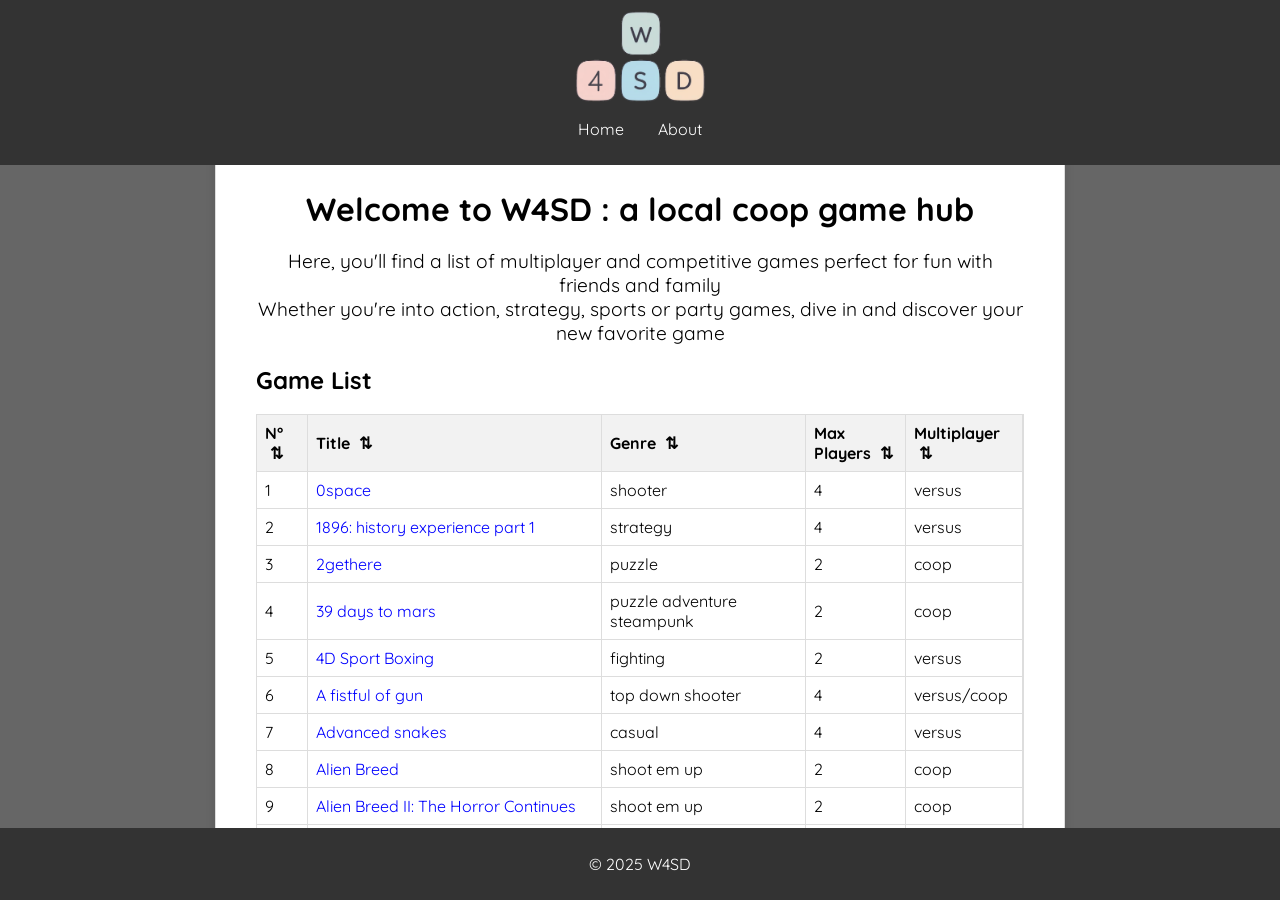
==== index.html @ 7a224dcc "Initial commit" ====
<!DOCTYPE html>
<html lang="en">
<head>
    <meta charset="UTF-8">
    <meta name="viewport" content="width=device-width, initial-scale=1.0">
    <title>Local Video Games</title>
    <link rel="icon" href="src/img/icon.ico">
    <link rel="stylesheet" href="src/css/styles.css">
</head>
<body>
    <header>
        <img id="logo" src="src/img/logo.png" alt="W4SD Logo">
        <nav>
            <ul>
                <li><a href="#">Home</a></li>
                <li><a href="pages/about.html">About</a></li> <!-- Lien vers la page About -->
            </ul>
        </nav>
    </header>
    <main>
        <section id="game-container">
            <h3 class="intro-title">Welcome to W4SD : a local coop game hub</h3>
            <p class="intro-text">
                Here, you'll find a list of multiplayer and competitive games perfect for fun with friends and family <br> 
                Whether you're into action, strategy, sports or party games, dive in and discover your new favorite game
            </p>
            <h2>Game List</h2>
            <div id="games-list"></div> <!-- Container for games -->
        </section>
    </main>

    <!-- Import du footer -->
    <div id="footer-container"></div> <!-- Conteneur pour le footer -->
    <script>
        // Chargement du footer
        fetch('pages/templates/footer.html')
            .then(response => response.text())
            .then(data => {
                document.getElementById('footer-container').innerHTML = data;
            });
    </script>
    <script type="module" src="script.js"></script>
</body>
</html>
---- src/css/styles.css ----
/* src/css/styles.css */
@import url('https://fonts.googleapis.com/css2?family=Quicksand:wght@300..700&display=swap');
@import url("table.css");
@import url("gallery.css");
@import url("game-details.css");

/* Autres styles globaux */
body {
  font-family: 'Quicksand', Arial, sans-serif;
  margin: 0;
  padding: 0;
  display: flex;
  flex-direction: column;
  height: 100vh;
  overflow: hidden;
}

header {
  background: #333;
  color: #fff;
  padding: 10px 0;
  text-align: center;
  flex: 0 0 auto;
}

#logo {
  display: block;
  margin: 0 auto;
  width: 130px;
}

nav ul {
  list-style: none;
  padding: 0;
}

nav ul li {
  display: inline;
  margin: 0 15px;
}

nav ul li a {
  color: #fff;
  text-decoration: none;
}

main {
  flex: 1 1 auto;
  display: flex;
  justify-content: center;
  align-items: center;
  position: relative;
  background-color: #666;
  overflow: hidden;
}

#game-container {
  background: #fff;
  border: 1px solid #ddd;
  padding: 20px 40px;
  box-shadow: 0 2px 10px rgba(0, 0, 0, 0.1);
  width: 100%;
  max-width: 60%;
  height: 80vh;
  overflow: auto;
}

.intro-title {
  padding-top: 20px;
  text-align: center;
  margin-bottom: 20px;
  font-size: xx-large;
}
.intro-text {
  text-align: center;
  margin-bottom: 20px;
  font-size: larger;
}

.user-picture {
  display: flex;
  justify-content: center;
  margin: 20px 0;
}

.user-picture img {
  width: 150px;
  height: 150px;
  border-radius: 50%;
  object-fit: cover;
  border: 2px solid #ddd;
}

footer {
  text-align: center;
  padding: 10px 0;
  background: #333;
  color: #fff;
  flex: 0 0 auto;
  width: 100%;
}
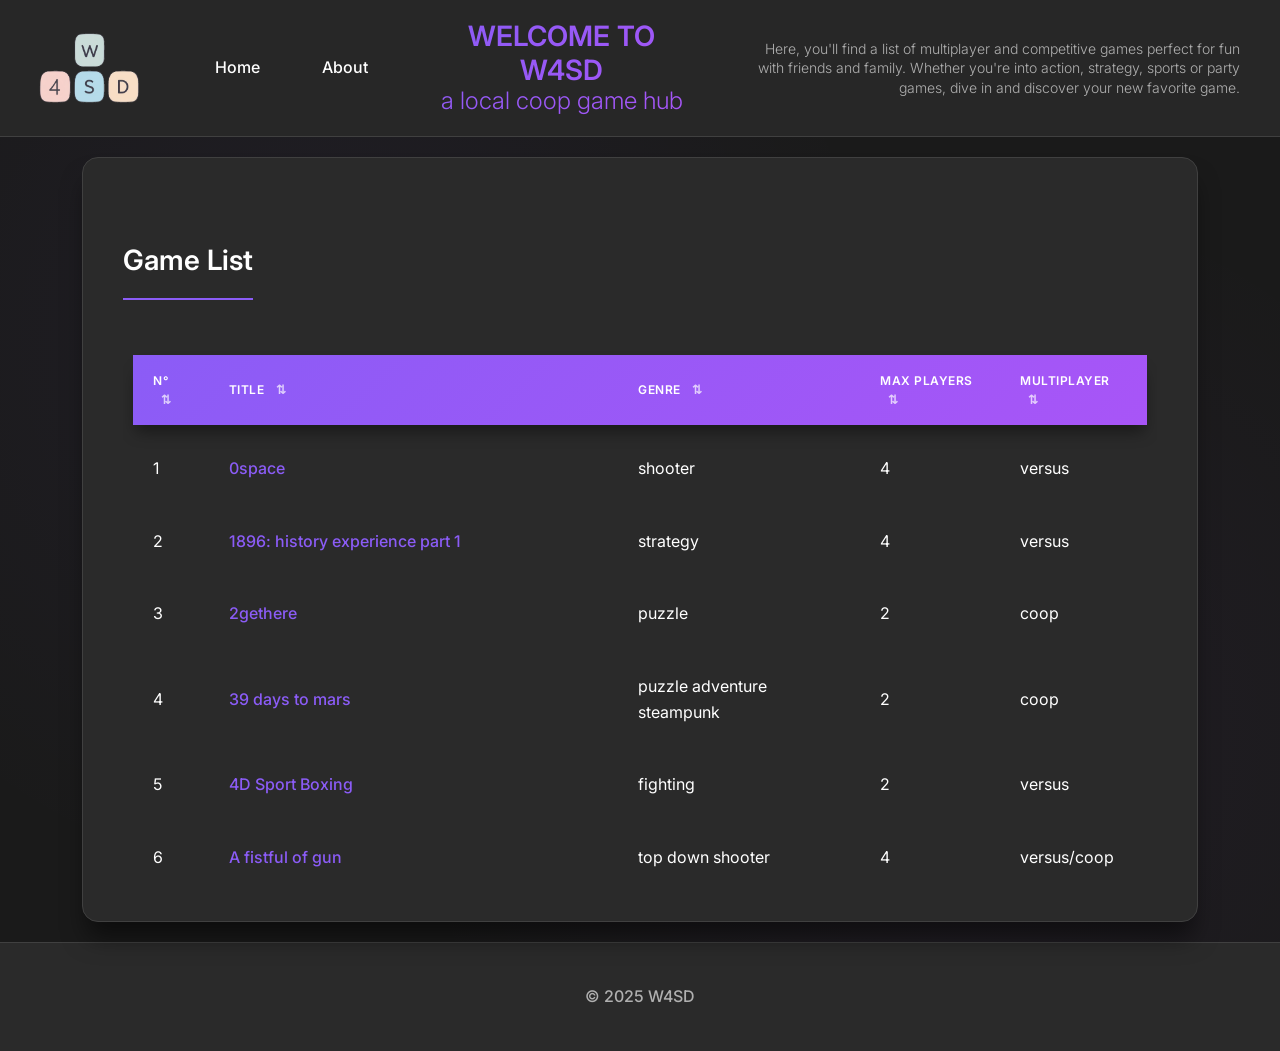
==== commit 0c5edfcf: "feat: move intro title and text to header - Relocate intro-title and intro-text from game-container " ====
--- a/index.html
+++ b/index.html
@@ -9,21 +9,22 @@
 </head>
 <body>
     <header>
-        <img id="logo" src="src/img/logo.png" alt="W4SD Logo">
         <nav>
+            <img id="logo" src="src/img/logo.png" alt="W4SD Logo">
             <ul>
                 <li><a href="#">Home</a></li>
                 <li><a href="pages/about.html">About</a></li> <!-- Lien vers la page About -->
             </ul>
         </nav>
+        <h3 class="intro-title"><div id="intro-title-1">Welcome to W4SD</div><div id="intro-title-2">a local coop game hub</div></h3>
+        <div id="header-intro">
+            <p class="intro-text">
+                Here, you'll find a list of multiplayer and competitive games perfect for fun with friends and family. Whether you're into action, strategy, sports or party games, dive in and discover your new favorite game.
+            </p>
+        </div>
     </header>
     <main>
         <section id="game-container">
-            <h3 class="intro-title">Welcome to W4SD : a local coop game hub</h3>
-            <p class="intro-text">
-                Here, you'll find a list of multiplayer and competitive games perfect for fun with friends and family <br> 
-                Whether you're into action, strategy, sports or party games, dive in and discover your new favorite game
-            </p>
             <h2>Game List</h2>
             <div id="games-list"></div> <!-- Container for games -->
         </section>
--- a/src/css/styles.css
+++ b/src/css/styles.css
@@ -1,47 +1,152 @@
-/* src/css/styles.css */
-@import url('https://fonts.googleapis.com/css2?family=Quicksand:wght@300..700&display=swap');
+/* src/css/styles.css - BENTO BLACK DESIGN */
+@import url('https://fonts.googleapis.com/css2?family=Inter:wght@300;400;500;600;700&family=JetBrains+Mono:wght@400;500&display=swap');
 @import url("table.css");
 @import url("gallery.css");
 @import url("game-details.css");
 
-/* Autres styles globaux */
+/* Reset et variables */
+:root {
+  --primary-bg: #0a0a0a;
+  --secondary-bg: #1a1a1a;
+  --card-bg: #2a2a2a;
+  --card-hover: #333333;
+  --text-primary: #ffffff;
+  --text-secondary: #b0b0b0;
+  --accent: #8b5cf6;
+  --accent-hover: #a855f7;
+  --border-radius: 16px;
+  --shadow-sm: 0 4px 6px -1px rgba(0, 0, 0, 0.3);
+  --shadow-md: 0 10px 15px -3px rgba(0, 0, 0, 0.4);
+  --shadow-lg: 0 20px 25px -5px rgba(0, 0, 0, 0.5);
+  --border: 1px solid #404040;
+}
+
+* {
+  box-sizing: border-box;
+}
+
 body {
-  font-family: 'Quicksand', Arial, sans-serif;
+  font-family: 'Inter', -apple-system, BlinkMacSystemFont, 'Segoe UI', sans-serif;
   margin: 0;
   padding: 0;
   display: flex;
   flex-direction: column;
-  height: 100vh;
-  overflow: hidden;
+  min-height: 100vh;
+  background: var(--primary-bg);
+  color: var(--text-primary);
+  line-height: 1.6;
 }
 
 header {
-  background: #333;
-  color: #fff;
-  padding: 10px 0;
-  text-align: center;
+  background: rgba(42, 42, 42, 0.95);
+  backdrop-filter: blur(10px);
+  color: var(--text-primary);
+  padding: 20px 40px;
   flex: 0 0 auto;
+  border-bottom: var(--border);
+  display: flex;
+  justify-content: space-between;
+  align-items: center;
+  gap: 40px;
 }
 
 #logo {
   display: block;
-  margin: 0 auto;
-  width: 130px;
+  width: 100px;
+  transition: transform 0.3s ease;
+  flex-shrink: 0;
+}
+
+#logo:hover {
+  transform: scale(1.05);
+}
+
+nav {
+  display: flex;
+  justify-content: center;
+  align-items: center;
+  gap: 60px;
 }
 
 nav ul {
   list-style: none;
   padding: 0;
+  margin: 0;
+  display: flex;
+  justify-content: center;
+  gap: 30px;
+  flex-shrink: 0;
 }
 
 nav ul li {
   display: inline;
-  margin: 0 15px;
 }
 
 nav ul li a {
-  color: #fff;
+  color: var(--text-primary);
   text-decoration: none;
+  font-weight: 500;
+  font-size: 16px;
+  padding: 8px 16px;
+  border-radius: 20px;
+  transition: all 0.3s ease;
+  position: relative;
+}
+
+nav ul li a::before {
+  content: '';
+  position: absolute;
+  top: 0;
+  left: 0;
+  right: 0;
+  bottom: 0;
+  background: rgba(139, 92, 246, 0.1);
+  border-radius: 20px;
+  transform: scale(0);
+  transition: transform 0.3s ease;
+}
+
+nav ul li a:hover::before {
+  transform: scale(1);
+}
+
+nav ul li a:hover {
+  color: var(--accent);
+}
+
+#header-intro {
+  text-align: right;
+}
+
+.intro-title {
+  text-align: center;
+  padding-top: 0;
+  background: linear-gradient(135deg, #8b5cf6 0%, #a855f7 100%);
+  -webkit-background-clip: text;
+  -webkit-text-fill-color: transparent;
+  background-clip: text;
+  line-height: 1.2;
+  margin: 0;
+}
+
+#intro-title-1 {
+  text-transform: uppercase;
+  font-size: 28px;
+  font-weight: 600;
+}
+
+#intro-title-2 {
+  font-size: 24px;
+  font-weight: 300;
+}
+
+.intro-text {
+  font-size: 14px;
+  color: var(--text-secondary);
+  margin: 0;
+  font-weight: 300;
+  line-height: 1.4;
+  width: 500px;
 }
 
 main {
@@ -50,52 +155,62 @@
   justify-content: center;
   align-items: center;
   position: relative;
-  background-color: #666;
-  overflow: hidden;
+  padding: 20px;
+  background: var(--secondary-bg);
+  background-image:
+    radial-gradient(circle at 25% 25%, rgba(139, 92, 246, 0.05) 0%, transparent 50%),
+    radial-gradient(circle at 75% 75%, rgba(168, 85, 247, 0.05) 0%, transparent 50%);
 }
 
 #game-container {
-  background: #fff;
-  border: 1px solid #ddd;
-  padding: 20px 40px;
-  box-shadow: 0 2px 10px rgba(0, 0, 0, 0.1);
+  background: var(--card-bg);
+  border-radius: var(--border-radius);
+  padding: 40px;
   width: 100%;
-  max-width: 60%;
-  height: 80vh;
+  max-width: 90%;
+  height: 85vh;
   overflow: auto;
-}
-
-.intro-title {
-  padding-top: 20px;
-  text-align: center;
-  margin-bottom: 20px;
-  font-size: xx-large;
-}
-.intro-text {
-  text-align: center;
-  margin-bottom: 20px;
-  font-size: larger;
+  box-shadow: var(--shadow-lg);
+  border: var(--border);
+}
+
+h2 {
+  font-size: 28px;
+  font-weight: 600;
+  color: var(--text-primary);
+  margin: 40px 0 30px 0;
+  padding-bottom: 15px;
+  border-bottom: 2px solid var(--accent);
+  display: inline-block;
 }
 
 .user-picture {
   display: flex;
   justify-content: center;
-  margin: 20px 0;
+  margin: 30px 0;
 }
 
 .user-picture img {
-  width: 150px;
-  height: 150px;
+  width: 160px;
+  height: 160px;
   border-radius: 50%;
   object-fit: cover;
-  border: 2px solid #ddd;
+  border: 4px solid var(--card-hover);
+  box-shadow: var(--shadow-md);
+  transition: transform 0.3s ease;
+}
+
+.user-picture img:hover {
+  transform: scale(1.05);
 }
 
 footer {
   text-align: center;
-  padding: 10px 0;
-  background: #333;
-  color: #fff;
+  padding: 25px 0;
+  background: var(--card-bg);
+  color: var(--text-secondary);
   flex: 0 0 auto;
   width: 100%;
-}
+  border-top: var(--border);
+  font-weight: 500;
+}
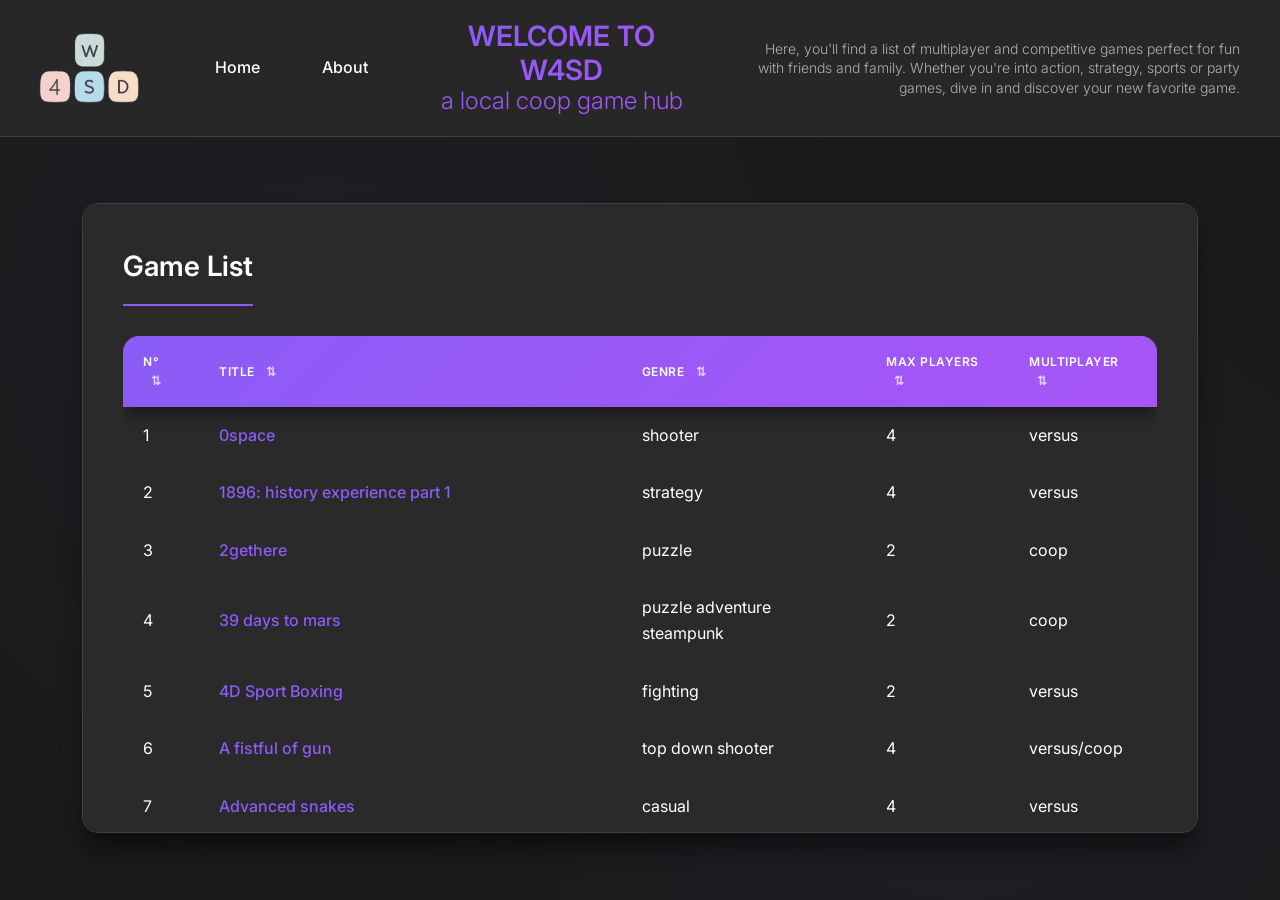
==== commit 4a0627e8: "feat: redesign about page with modern bento layout - Add header intro section matching main page sty" ====
--- a/index.html
+++ b/index.html
@@ -30,16 +30,6 @@
         </section>
     </main>
 
-    <!-- Import du footer -->
-    <div id="footer-container"></div> <!-- Conteneur pour le footer -->
-    <script>
-        // Chargement du footer
-        fetch('pages/templates/footer.html')
-            .then(response => response.text())
-            .then(data => {
-                document.getElementById('footer-container').innerHTML = data;
-            });
-    </script>
     <script type="module" src="script.js"></script>
 </body>
 </html>
--- a/src/css/styles.css
+++ b/src/css/styles.css
@@ -13,7 +13,6 @@
   --text-primary: #ffffff;
   --text-secondary: #b0b0b0;
   --accent: #8b5cf6;
-  --accent-hover: #a855f7;
   --border-radius: 16px;
   --shadow-sm: 0 4px 6px -1px rgba(0, 0, 0, 0.3);
   --shadow-md: 0 10px 15px -3px rgba(0, 0, 0, 0.4);
@@ -165,10 +164,10 @@
 #game-container {
   background: var(--card-bg);
   border-radius: var(--border-radius);
-  padding: 40px;
+  padding: 0px 40px;
   width: 100%;
   max-width: 90%;
-  height: 85vh;
+  height: 70vh;
   overflow: auto;
   box-shadow: var(--shadow-lg);
   border: var(--border);
@@ -204,13 +203,227 @@
   transform: scale(1.05);
 }
 
-footer {
+/* ABOUT PAGE STYLES */
+#about-container {
+  max-width: 1200px;
+  margin: 0 auto;
+  padding: 40px 20px;
+  display: flex;
+  flex-direction: column;
+  gap: 40px;
+}
+
+.about-card {
+  background: var(--card-bg);
+  border-radius: var(--border-radius);
+  padding: 40px;
+  box-shadow: var(--shadow-lg);
+  border: var(--border);
   text-align: center;
-  padding: 25px 0;
+  transition: all 0.3s ease;
+}
+
+.about-card:hover {
+  transform: translateY(-5px);
+  box-shadow: 0 25px 50px -12px rgba(0, 0, 0, 0.5);
+}
+
+.about-card .card-icon {
+  font-size: 48px;
+  color: var(--accent);
+  margin-bottom: 20px;
+}
+
+.about-card h3 {
+  font-size: 32px;
+  font-weight: 700;
+  margin: 10px 0 20px 0;
+  color: var(--text-primary);
+}
+
+.about-card p {
+  font-size: 18px;
+  line-height: 1.7;
+  color: var(--text-secondary);
+  max-width: 600px;
+  margin: 0 auto;
+}
+
+.features-grid {
+  display: grid;
+  grid-template-columns: repeat(auto-fit, minmax(200px, 1fr));
+  gap: 30px;
+}
+
+.feature-card {
   background: var(--card-bg);
+  border-radius: var(--border-radius);
+  padding: 30px;
+  box-shadow: var(--shadow-md);
+  border: var(--border);
+  text-align: center;
+  transition: all 0.3s ease;
+}
+
+.feature-card:hover {
+  transform: translateY(-3px);
+  box-shadow: var(--shadow-lg);
+}
+
+.feature-card .card-icon {
+  font-size: 24px;
+  color: var(--accent);
+  margin-bottom: 5px;
+}
+
+.feature-card h4 {
+  font-size: 18px;
+  font-weight: 600;
+  margin-bottom: 15px;
+  color: var(--text-primary);
+}
+
+.feature-card p {
+  font-size: 16px;
+  line-height: 1.6;
   color: var(--text-secondary);
-  flex: 0 0 auto;
-  width: 100%;
-  border-top: var(--border);
-  font-weight: 500;
-}
+  margin: 0;
+}
+
+.team-section {
+  text-align: center;
+}
+
+.team-section h3 {
+  font-size: 32px;
+  font-weight: 700;
+  margin-bottom: 30px;
+  margin-top: 0;
+  color: var(--text-primary);
+}
+
+.creator-card {
+  background: var(--card-bg);
+  border-radius: var(--border-radius);
+  padding: 30px 40px;
+  box-shadow: var(--shadow-lg);
+  border: var(--border);
+  display: flex;
+  align-items: center;
+  gap: 30px;
+  max-width: 600px;
+  margin: 0 auto;
+  transition: all 0.3s ease;
+}
+
+.creator-card:hover {
+  transform: translateY(-3px);
+  box-shadow: 0 25px 50px -12px rgba(0, 0, 0, 0.5);
+}
+
+.creator-avatar {
+  flex-shrink: 0;
+}
+
+.creator-avatar img {
+  width: 120px;
+  height: 120px;
+  border-radius: 50%;
+  object-fit: cover;
+  border: 4px solid var(--accent);
+  box-shadow: var(--shadow-md);
+}
+
+.creator-info {
+  text-align: left;
+  flex: 1;
+  align-items: center;
+}
+
+.creator-info h4 {
+  font-size: 28px;
+  font-weight: 700;
+  margin: 5px 0;
+  color: var(--text-primary);
+}
+
+.creator-info p {
+  font-size: 16px;
+  color: var(--text-secondary);
+  margin-bottom: 15px;
+}
+
+.creator-link {
+  display: inline-flex;
+  align-items: center;
+  justify-content: center;
+  width: 40px;
+  height: 40px;
+  background: var(--accent);
+  color: white;
+  border-radius: 50%;
+  text-decoration: none;
+  transition: all 0.3s ease;
+}
+
+.creator-link:hover {
+  background: white;
+  color: var(--accent);
+  transform: scale(1.1);
+}
+
+.thank-you-card {
+  background: linear-gradient(135deg, #8b5cf6 0%, #a855f7 100%);
+  color: white;
+  border-radius: var(--border-radius);
+  padding: 40px;
+  text-align: center;
+  box-shadow: var(--shadow-lg);
+  border: 2px solid rgba(255, 255, 255, 0.1);
+}
+
+.thank-you-card .card-icon {
+  font-size: 48px;
+  color: white;
+  margin-bottom: 0px;
+}
+
+.thank-you-card h3 {
+  font-size: 32px;
+  font-weight: 700;
+  margin: 10px 0 20px 0;
+}
+
+.thank-you-card p {
+  font-size: 18px;
+  line-height: 1.7;
+  margin: 0;
+  opacity: 0.9;
+}
+
+/* Responsive Design */
+@media (max-width: 768px) {
+  .creator-card {
+    flex-direction: column;
+    text-align: center;
+  }
+
+  .creator-info {
+    text-align: center;
+  }
+
+  .features-grid {
+    grid-template-columns: 1fr;
+  }
+
+  #about-container {
+    padding: 20px 15px;
+  }
+
+  .about-card,
+  .feature-card,
+  .creator-card,
+  .thank-you-card {
+    padding: 25px;
+  }
+}
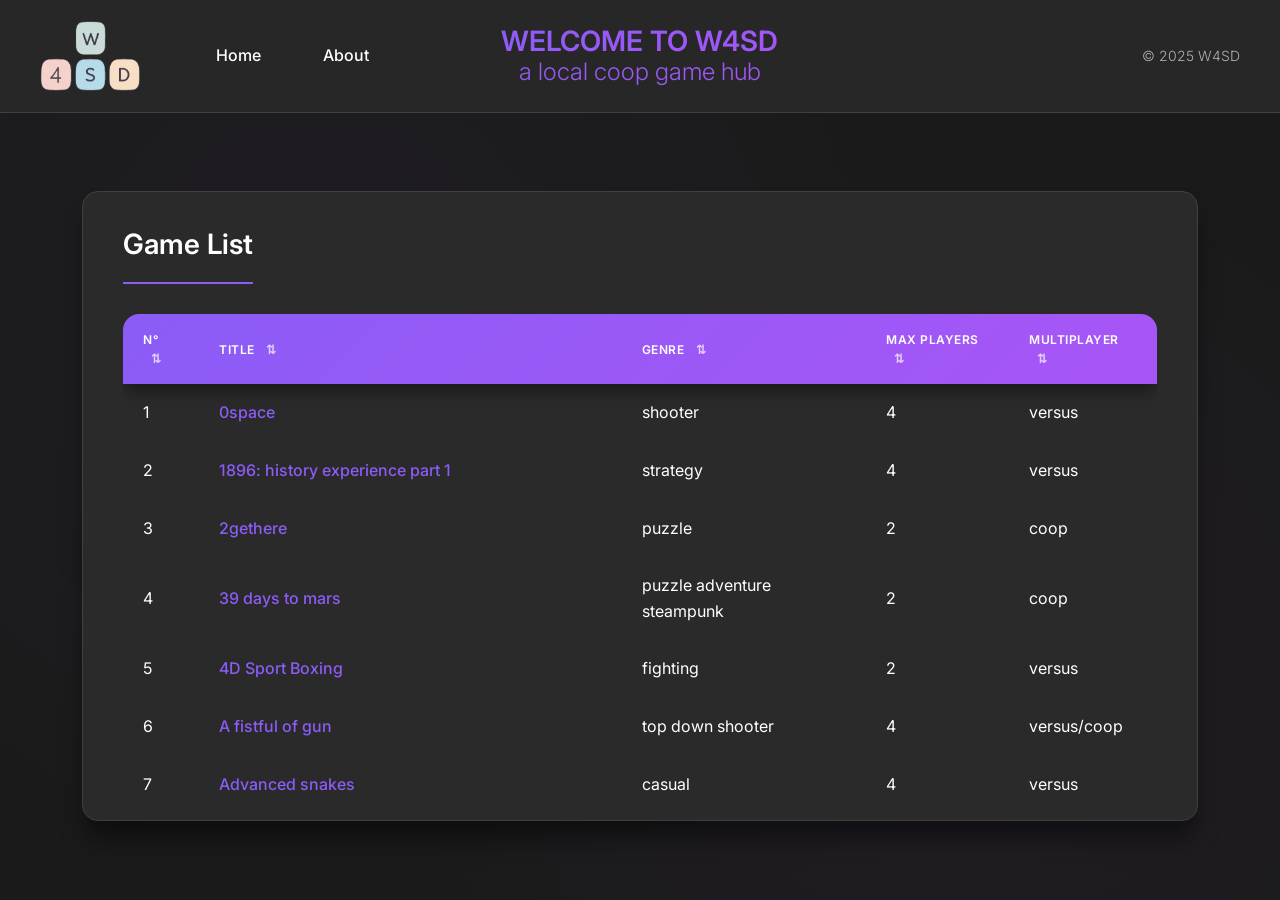
==== commit 534a7ff0: "feat: complete bento layout and mobile responsiveness - Update header layout with equal-width sectio" ====
--- a/index.html
+++ b/index.html
@@ -16,11 +16,9 @@
                 <li><a href="pages/about.html">About</a></li> <!-- Lien vers la page About -->
             </ul>
         </nav>
-        <h3 class="intro-title"><div id="intro-title-1">Welcome to W4SD</div><div id="intro-title-2">a local coop game hub</div></h3>
+        <h3 class="header-title"><div id="header-title-1">Welcome to W4SD</div><div id="header-title-2">a local coop game hub</div></h3>
         <div id="header-intro">
-            <p class="intro-text">
-                Here, you'll find a list of multiplayer and competitive games perfect for fun with friends and family. Whether you're into action, strategy, sports or party games, dive in and discover your new favorite game.
-            </p>
+            <p class="intro-text">&copy; 2025 W4SD</p>
         </div>
     </header>
     <main>
--- a/src/css/styles.css
+++ b/src/css/styles.css
@@ -45,7 +45,7 @@
   border-bottom: var(--border);
   display: flex;
   justify-content: space-between;
-  align-items: center;
+  align-items: stretch;
   gap: 40px;
 }
 
@@ -62,9 +62,10 @@
 
 nav {
   display: flex;
-  justify-content: center;
+  justify-content: left;
   align-items: center;
   gap: 60px;
+  flex: 1;
 }
 
 nav ul {
@@ -113,11 +114,7 @@
   color: var(--accent);
 }
 
-#header-intro {
-  text-align: right;
-}
-
-.intro-title {
+.header-title {
   text-align: center;
   padding-top: 0;
   background: linear-gradient(135deg, #8b5cf6 0%, #a855f7 100%);
@@ -126,17 +123,29 @@
   background-clip: text;
   line-height: 1.2;
   margin: 0;
-}
-
-#intro-title-1 {
+  flex: 1;
+  display: flex;
+  flex-direction: column;
+  justify-content: center;
+}
+
+#header-title-1 {
   text-transform: uppercase;
   font-size: 28px;
   font-weight: 600;
 }
 
-#intro-title-2 {
+#header-title-2 {
   font-size: 24px;
   font-weight: 300;
+}
+
+#header-intro {
+  text-align: right;
+  flex: 1;
+  display: flex;
+  align-items: center;
+  justify-content: flex-end;
 }
 
 .intro-text {
@@ -145,7 +154,8 @@
   margin: 0;
   font-weight: 300;
   line-height: 1.4;
-  width: 500px;
+  width: 100%;
+  max-width: 500px;
 }
 
 main {
@@ -173,11 +183,11 @@
   border: var(--border);
 }
 
-h2 {
+#game-container h2 {
   font-size: 28px;
   font-weight: 600;
   color: var(--text-primary);
-  margin: 40px 0 30px 0;
+  margin: 30px 0 30px 0;
   padding-bottom: 15px;
   border-bottom: 2px solid var(--accent);
   display: inline-block;
@@ -205,12 +215,23 @@
 
 /* ABOUT PAGE STYLES */
 #about-container {
-  max-width: 1200px;
+  max-width: 1400px;
   margin: 0 auto;
   padding: 40px 20px;
+  display: grid;
+  grid-template-columns: 1fr 1fr;
+  gap: 40px;
+  align-items: stretch;
+  min-height: calc(100vh - 200px); /* Ajuster selon le header */
+}
+
+.about-left-column,
+.about-right-column {
   display: flex;
   flex-direction: column;
   gap: 40px;
+  height: 100%;
+  justify-content: space-between;
 }
 
 .about-card {
@@ -229,13 +250,13 @@
 }
 
 .about-card .card-icon {
-  font-size: 48px;
+  font-size: 32px;
   color: var(--accent);
-  margin-bottom: 20px;
+  margin: 10px 0;
 }
 
 .about-card h3 {
-  font-size: 32px;
+  font-size: 28px;
   font-weight: 700;
   margin: 10px 0 20px 0;
   color: var(--text-primary);
@@ -295,7 +316,7 @@
 }
 
 .team-section h3 {
-  font-size: 32px;
+  font-size: 28px;
   font-weight: 700;
   margin-bottom: 30px;
   margin-top: 0;
@@ -311,7 +332,7 @@
   display: flex;
   align-items: center;
   gap: 30px;
-  max-width: 600px;
+  max-width: 100%;
   margin: 0 auto;
   transition: all 0.3s ease;
 }
@@ -402,7 +423,56 @@
 }
 
 /* Responsive Design */
+@media (max-width: 1024px) {
+  #about-container {
+    grid-template-columns: 1fr;
+    gap: 40px;
+  }
+}
+
 @media (max-width: 768px) {
+  header {
+    flex-direction: column;
+    align-items: stretch;
+    gap: 20px;
+    padding: 20px 16px;
+  }
+
+  nav {
+    width: 100%;
+    justify-content: flex-start;
+    gap: 20px;
+    flex-wrap: wrap;
+  }
+
+  nav ul {
+    width: 100%;
+    justify-content: flex-start;
+    gap: 16px;
+    flex-wrap: wrap;
+  }
+
+  .header-title {
+    text-align: left;
+  }
+
+  #header-intro {
+    justify-content: flex-start;
+  }
+
+  #about-container {
+    grid-template-columns: 1fr;
+    min-height: auto;
+    gap: 30px;
+  }
+
+  .about-left-column,
+  .about-right-column {
+    height: auto;
+    justify-content: flex-start;
+    width: 100%;
+  }
+
   .creator-card {
     flex-direction: column;
     text-align: center;
